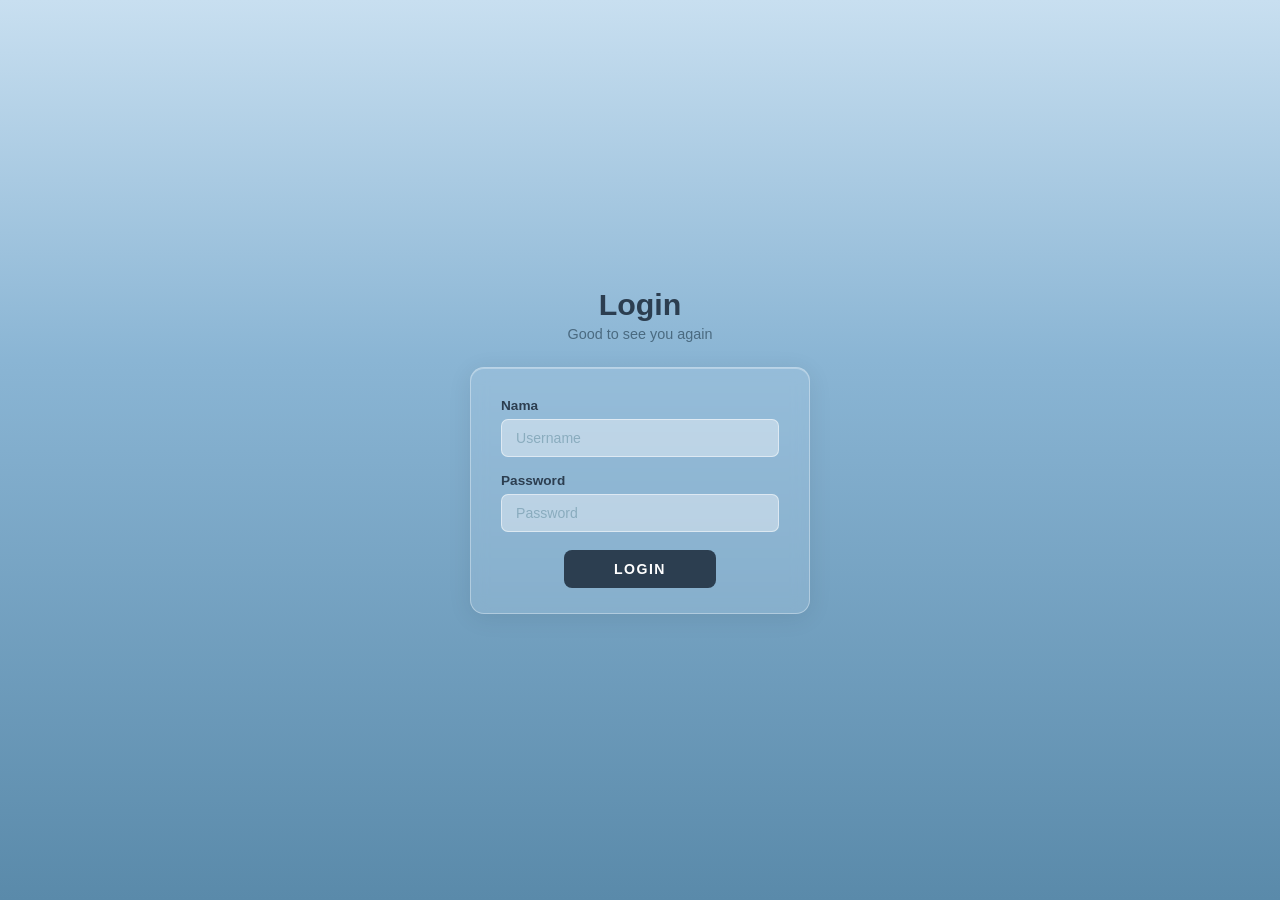
==== dashboard/index.html @ 9189e5b7 "finalboz" ====
<!DOCTYPE html>
<html lang="id">
<head>
    <meta charset="UTF-8">
    <meta name="viewport" content="width=device-width, initial-scale=1.0">
    <title>Dashboard - Ruang Aspirasi Esemkasa</title>
    <link rel="stylesheet" href="style.css">
    <link rel="stylesheet" href="https://cdnjs.cloudflare.com/ajax/libs/font-awesome/6.4.0/css/all.min.css">
</head>
<body>

    <div class="db-container">

        <!-- ============================================ -->
        <!-- SIDEBAR DASHBOARD                           -->
        <!-- ============================================ -->
        <aside class="db-sidebar">

            <div class="db-sidebar-header">
                <img src="../image/logo.png" alt="Logo" class="db-logo">
                <div>
                    <h2>Dashboard Ruang Aspirasi Esemkasa</h2>
                </div>
            </div>

            <nav class="db-nav">
                <a href="#" class="db-nav-link active" data-target="db-Beranda">
                    <i class="fas fa-home"></i> Beranda
                </a>
                <a href="#" class="db-nav-link" data-target="db-Pengumuman">
                    <i class="fas fa-bullhorn"></i> Pengumuman
                </a>
                <a href="#" class="db-nav-link" data-target="db-KritikSaran">
                    <i class="fas fa-comment-dots"></i> Kritik dan Saran
                </a>
                <a href="#" class="db-nav-link" data-target="db-LaporPrasarana">
                    <i class="fas fa-tools"></i> Laporan Prasarana
                </a>
            </nav>

            <button class="btn-logout" id="btnLogout">
                <i class="fas fa-sign-out-alt"></i> LogOut
            </button>

        </aside>
        <!-- Akhir Sidebar -->


        <!-- ============================================ -->
        <!-- KONTEN UTAMA                                -->
        <!-- ============================================ -->
        <main class="db-main">


            <!-- ======================================== -->
            <!-- HALAMAN 1: BERANDA DASHBOARD            -->
            <!-- ======================================== -->
            <div class="db-page" id="db-Beranda">

                <!-- Stat Cards Atas -->
                <div class="db-stat-grid">

                    <div class="db-stat-card">
                        <div class="db-stat-icon bg-blue">
                            <i class="fas fa-bullhorn"></i>
                        </div>
                        <div class="db-stat-info">
                            <p class="db-stat-label">PENGUMUMAN</p>
                            <h2 class="db-stat-number">0</h2>
                            <p class="db-stat-sub">Total Pengumuman</p>
                        </div>
                        <a href="#" class="db-stat-link" data-target="db-Pengumuman">
                            Lihat Semua <i class="fas fa-arrow-right"></i>
                        </a>
                    </div>

                    <div class="db-stat-card">
                        <div class="db-stat-icon bg-blue">
                            <i class="fas fa-comment-dots"></i>
                        </div>
                        <div class="db-stat-info">
                            <p class="db-stat-label">KRITIK SARAN</p>
                            <h2 class="db-stat-number">0</h2>
                            <p class="db-stat-sub">Total Laporan</p>
                        </div>
                        <a href="#" class="db-stat-link" data-target="db-KritikSaran">
                            Lihat Semua <i class="fas fa-arrow-right"></i>
                        </a>
                    </div>

                    <div class="db-stat-card">
                        <div class="db-stat-icon bg-blue">
                            <i class="fas fa-tools"></i>
                        </div>
                        <div class="db-stat-info">
                            <p class="db-stat-label">LAPOR PRASARANA</p>
                            <h2 class="db-stat-number">0</h2>
                            <p class="db-stat-sub">Total Laporan</p>
                        </div>
                        <a href="#" class="db-stat-link" data-target="db-LaporPrasarana">
                            Lihat Semua <i class="fas fa-arrow-right"></i>
                        </a>
                    </div>

                </div>
                <!-- Akhir Stat Cards -->

                <!-- Preview Cards Bawah -->
                <div class="db-preview-grid">

                    <!-- Pengumuman Terbaru -->
                    <div class="db-card">
                        <div class="db-card-header">
                            <span><i class="fas fa-bullhorn"></i> Pengumuman Terbaru</span>
                            <a href="#" class="db-lihat-semua" data-target="db-Pengumuman">Lihat Semua</a>
                        </div>
                        <!-- Wrapper scroll preview -->
                        <div class="db-preview-scroll">
                            <div class="db-news-item">
                                <div class="db-date-badge">21</div>
                                <div class="db-news-content">
                                    <h4>Upacara Hari Kartini</h4>
                                    <p>Upacara akan dilaksanakan pada hari selasa 21 april 2026 pukul 07.00 di lapangan belakang sekolah</p>
                                </div>
                            </div>
                            <div class="db-news-item">
                                <div class="db-date-badge">21</div>
                                <div class="db-news-content">
                                    <h4>Upacara Hari Kartini</h4>
                                    <p>Upacara akan dilaksanakan pada hari selasa 21 april 2026 pukul 07.00 di lapangan belakang sekolah</p>
                                </div>
                            </div>
                            <div class="db-news-item">
                                <div class="db-date-badge">21</div>
                                <div class="db-news-content">
                                    <h4>Upacara Hari Kartini</h4>
                                    <p>Upacara akan dilaksanakan pada hari selasa 21 april 2026 pukul 07.00 di lapangan belakang sekolah</p>
                                </div>
                            </div>
                        </div>
                    </div>

                    <!-- Kritik Dan Saran Terbaru -->
                    <div class="db-card">
                        <div class="db-card-header">
                            <span><i class="fas fa-comment-dots"></i> Kritik Dan Saran</span>
                            <a href="#" class="db-lihat-semua" data-target="db-KritikSaran">Lihat Semua</a>
                        </div>
                        <div class="db-preview-scroll">
                            <div class="db-laporan-item">
                                <p class="db-laporan-teks">Saya sangat menyayangkan hal itu, saran saya berikan tanaman yang dampak di belakang sekolah</p>
                                <div class="db-foto-list">
                                    <div class="db-foto-placeholder">PHOTO HERE</div>
                                    <div class="db-foto-placeholder">PHOTO HERE</div>
                                    <div class="db-foto-placeholder">PHOTO HERE</div>
                                    <div class="db-foto-placeholder">PHOTO HERE</div>
                                    <div class="db-foto-placeholder">PHOTO HERE</div>
                                </div>
                                <p class="db-tanggal">13/05/2026 13.45</p>
                            </div>
                            <div class="db-laporan-item" style="margin-top:12px; padding-top:12px; border-top:1px solid #eee;">
                                <p class="db-laporan-teks">Saya sangat menyayangkan hal itu, saran saya berikan tanaman yang dampak di belakang sekolah</p>
                                <div class="db-foto-list">
                                    <div class="db-foto-placeholder">PHOTO HERE</div>
                                    <div class="db-foto-placeholder">PHOTO HERE</div>
                                    <div class="db-foto-placeholder">PHOTO HERE</div>
                                    <div class="db-foto-placeholder">PHOTO HERE</div>
                                    <div class="db-foto-placeholder">PHOTO HERE</div>
                                </div>
                                <p class="db-tanggal">13/05/2026 13.45</p>
                            </div>
                        </div>
                    </div>

                    <!-- Lapor Prasarana Terbaru -->
                    <div class="db-card">
                        <div class="db-card-header">
                            <span><i class="fas fa-tools"></i> Lapor Prasarana</span>
                            <a href="#" class="db-lihat-semua" data-target="db-LaporPrasarana">Lihat Semua</a>
                        </div>
                        <div class="db-preview-scroll">
                            <div class="db-laporan-item">
                                <p class="db-laporan-teks">Kursi kelas saya rusak, mohon di benarkan</p>
                                <div class="db-foto-list">
                                    <div class="db-foto-placeholder">PHOTO HERE</div>
                                    <div class="db-foto-placeholder">PHOTO HERE</div>
                                    <div class="db-foto-placeholder">PHOTO HERE</div>
                                    <div class="db-foto-placeholder">PHOTO HERE</div>
                                    <div class="db-foto-placeholder">PHOTO HERE</div>
                                </div>
                                <p class="db-tanggal">13/05/2026 13.45</p>
                            </div>
                            <div class="db-laporan-item" style="margin-top:12px; padding-top:12px; border-top:1px solid #eee;">
                                <p class="db-laporan-teks">Kursi kelas saya rusak, mohon di benarkan</p>
                                <div class="db-foto-list">
                                    <div class="db-foto-placeholder">PHOTO HERE</div>
                                    <div class="db-foto-placeholder">PHOTO HERE</div>
                                    <div class="db-foto-placeholder">PHOTO HERE</div>
                                    <div class="db-foto-placeholder">PHOTO HERE</div>
                                    <div class="db-foto-placeholder">PHOTO HERE</div>
                                </div>
                                <p class="db-tanggal">13/05/2026 13.45</p>
                            </div>
                        </div>
                    </div>
                </div>
                <!-- Akhir Preview Cards -->

            </div>
            <!-- Akhir Halaman Beranda -->


            <!-- ======================================== -->
            <!-- HALAMAN 2: PENGUMUMAN DASHBOARD         -->
            <!-- ======================================== -->
            <div class="db-page" id="db-Pengumuman" style="display:none;">

                <!-- History Pengumuman -->
                <h2 class="db-page-title"><i class="fas fa-bullhorn"></i> Pengumuman</h2>

                <div class="db-history-list" id="historyPengumuman">

                    <div class="db-history-item">
                        <div class="db-date-badge">21</div>
                        <div class="db-news-content">
                            <h4>Upacara Hari Kartini</h4>
                            <p>Upacara akan dilaksanakan pada hari selasa 21 april 2026 pukul 07.00 di lapangan belakang sekolah</p>
                            <span class="db-tanggal">21 April 2026</span>
                        </div>
                        <button class="db-btn-hapus" title="Hapus"><i class="fas fa-trash"></i></button>
                    </div>

                    <div class="db-history-item">
                        <div class="db-date-badge">21</div>
                        <div class="db-news-content">
                            <h4>Upacara Hari Kartini</h4>
                            <p>Upacara akan dilaksanakan pada hari selasa 21 april 2026 pukul 07.00 di lapangan belakang sekolah</p>
                            <span class="db-tanggal">21 April 2026</span>
                        </div>
                        <button class="db-btn-hapus" title="Hapus"><i class="fas fa-trash"></i></button>
                    </div>

                </div>

                <!-- Garis Pemisah -->
                <hr class="db-divider">

                <!-- Form Tambah Pengumuman -->
                <div class="db-form-card">
                    <h3 class="db-form-title"><i class="fas fa-plus-circle"></i> Tambah Pengumuman Baru</h3>

                    <div class="db-form-group">
                        <label class="db-form-label">Tanggal Pengumuman</label>
                        <input type="date" class="db-form-input" id="inputTanggal">
                    </div>

                    <div class="db-form-group">
                        <label class="db-form-label">Judul Pengumuman</label>
                        <input type="text" class="db-form-input" id="inputJudul" placeholder="Masukkan judul pengumuman...">
                    </div>

                    <div class="db-form-group">
                        <label class="db-form-label">Deskripsi Pengumuman</label>
                        <textarea class="db-form-input db-form-textarea" id="inputDeskripsi" placeholder="Masukkan deskripsi pengumuman..."></textarea>
                    </div>

                    <div class="db-form-footer">
                        <button class="db-btn-submit" id="btnUmumkan">
                            <i class="fas fa-paper-plane"></i> Umumkan
                        </button>
                    </div>
                </div>

            </div>
            <!-- Akhir Halaman Pengumuman -->


            <!-- ======================================== -->
            <!-- HALAMAN 3: KRITIK DAN SARAN DASHBOARD   -->
            <!-- ======================================== -->
            <div class="db-page" id="db-KritikSaran" style="display:none;">

                <h2 class="db-page-title"><i class="fas fa-comment-dots"></i> Kritik dan Saran</h2>

                <div class="db-history-list">

                    <!-- Item 1 -->
                    <div class="db-history-item db-laporan-card">
                        <div class="db-laporan-body">
                            <p class="db-laporan-teks">Saya sangat menyayangkan hal itu, saran saya berikan tanaman yang dampak di belakang sekolah</p>
                            <div class="db-foto-list">
                                <div class="db-foto-placeholder">PHOTO HERE</div>
                                <div class="db-foto-placeholder">PHOTO HERE</div>
                                <div class="db-foto-placeholder">PHOTO HERE</div>
                                <div class="db-foto-placeholder">PHOTO HERE</div>
                                <div class="db-foto-placeholder">PHOTO HERE</div>
                            </div>
                            <span class="db-tanggal">13/05/2026 13.45</span>
                        </div>
                        <div class="db-laporan-actions">
                            <span class="db-badge db-badge-pending">Pending</span>
                            <button class="db-btn-selesai"><i class="fas fa-check"></i> Tandai Selesai</button>
                            <button class="db-btn-hapus"><i class="fas fa-trash"></i></button>
                        </div>
                    </div>

                    <!-- Item 2 -->
                    <div class="db-history-item db-laporan-card">
                        <div class="db-laporan-body">
                            <p class="db-laporan-teks">Toilet sekolah perlu diperbaiki, sudah banyak yang rusak</p>
                            <div class="db-foto-list">
                                <div class="db-foto-placeholder">PHOTO HERE</div>
                                <div class="db-foto-placeholder">PHOTO HERE</div>
                            </div>
                            <span class="db-tanggal">12/05/2026 10.00</span>
                        </div>
                        <div class="db-laporan-actions">
                            <span class="db-badge db-badge-selesai">Selesai</span>
                            <button class="db-btn-selesai" disabled><i class="fas fa-check"></i> Selesai</button>
                            <button class="db-btn-hapus"><i class="fas fa-trash"></i></button>
                        </div>
                    </div>

                    <!-- Item 3 -->
                    <div class="db-history-item db-laporan-card">
                        <div class="db-laporan-body">
                            <p class="db-laporan-teks">Kantin sekolah perlu ditambah variasi makanannya</p>
                            <div class="db-foto-list">
                                <div class="db-foto-placeholder">PHOTO HERE</div>
                                <div class="db-foto-placeholder">PHOTO HERE</div>
                                <div class="db-foto-placeholder">PHOTO HERE</div>
                            </div>
                            <span class="db-tanggal">10/05/2026 08.30</span>
                        </div>
                        <div class="db-laporan-actions">
                            <span class="db-badge db-badge-pending">Pending</span>
                            <button class="db-btn-selesai"><i class="fas fa-check"></i> Tandai Selesai</button>
                            <button class="db-btn-hapus"><i class="fas fa-trash"></i></button>
                        </div>
                    </div>

                </div>
            </div>
            <!-- Akhir Halaman Kritik dan Saran -->


            <!-- ======================================== -->
            <!-- HALAMAN 4: LAPORAN PRASARANA DASHBOARD  -->
            <!-- ======================================== -->
            <div class="db-page" id="db-LaporPrasarana" style="display:none;">

                <h2 class="db-page-title"><i class="fas fa-tools"></i> Laporan Prasarana</h2>

                <div class="db-history-list">

                    <!-- Item 1 -->
                    <div class="db-history-item db-laporan-card">
                        <div class="db-laporan-body">
                            <p class="db-laporan-teks">Kursi kelas saya rusak, mohon di benarkan</p>
                            <div class="db-foto-list">
                                <div class="db-foto-placeholder">PHOTO HERE</div>
                                <div class="db-foto-placeholder">PHOTO HERE</div>
                                <div class="db-foto-placeholder">PHOTO HERE</div>
                                <div class="db-foto-placeholder">PHOTO HERE</div>
                                <div class="db-foto-placeholder">PHOTO HERE</div>
                            </div>
                            <span class="db-tanggal">13/05/2026 13.45</span>
                        </div>
                        <div class="db-laporan-actions">
                            <span class="db-badge db-badge-pending">Pending</span>
                            <button class="db-btn-selesai"><i class="fas fa-check"></i> Tandai Selesai</button>
                            <button class="db-btn-hapus"><i class="fas fa-trash"></i></button>
                        </div>
                    </div>

                    <!-- Item 2 -->
                    <div class="db-history-item db-laporan-card">
                        <div class="db-laporan-body">
                            <p class="db-laporan-teks">Proyektor di ruang kelas 11 IPA 2 tidak berfungsi</p>
                            <div class="db-foto-list">
                                <div class="db-foto-placeholder">PHOTO HERE</div>
                                <div class="db-foto-placeholder">PHOTO HERE</div>
                            </div>
                            <span class="db-tanggal">11/05/2026 09.15</span>
                        </div>
                        <div class="db-laporan-actions">
                            <span class="db-badge db-badge-selesai">Selesai</span>
                            <button class="db-btn-selesai" disabled><i class="fas fa-check"></i> Selesai</button>
                            <button class="db-btn-hapus"><i class="fas fa-trash"></i></button>
                        </div>
                    </div>

                    <!-- Item 3 -->
                    <div class="db-history-item db-laporan-card">
                        <div class="db-laporan-body">
                            <p class="db-laporan-teks">Lampu di koridor lantai 2 mati semua, berbahaya saat malam</p>
                            <div class="db-foto-list">
                                <div class="db-foto-placeholder">PHOTO HERE</div>
                                <div class="db-foto-placeholder">PHOTO HERE</div>
                                <div class="db-foto-placeholder">PHOTO HERE</div>
                            </div>
                            <span class="db-tanggal">09/05/2026 14.00</span>
                        </div>
                        <div class="db-laporan-actions">
                            <span class="db-badge db-badge-pending">Pending</span>
                            <button class="db-btn-selesai"><i class="fas fa-check"></i> Tandai Selesai</button>
                            <button class="db-btn-hapus"><i class="fas fa-trash"></i></button>
                        </div>
                    </div>

                </div>
            </div>
            <!-- Akhir Halaman Laporan Prasarana -->


        </main>
        <!-- Akhir Konten Utama -->

    </div>

    <script src="script.js"></script>
</body>
</html>
---- dashboard/style.css ----
* {
    margin: 0;
    padding: 0;
    box-sizing: border-box;
    font-family: 'Segoe UI', Tahoma, sans-serif;
}

/* ================================================ */
/* HALAMAN LOGIN                                    */
/* ================================================ */

.login-body {
    min-height: 100vh;
    display: flex;
    flex-direction: column;
    align-items: center;
    justify-content: center;

    /* Gradient biru seperti di gambar */
    background: linear-gradient(
        to bottom,
        #c8dff0 0%,
        #8ab5d4 40%,
        #5a8aaa 100%
    );
}

.login-wrapper {
    display: flex;
    flex-direction: column;
    align-items: center;
}

.login-title {
    font-size: 1.9rem;
    font-weight: 700;
    color: #2c3e50;
    margin-bottom: 4px;
    text-align: center;
}

.login-subtitle {
    font-size: 0.9rem;
    color: #4a6a80;
    margin-bottom: 25px;
    text-align: center;
}

/* Card dengan efek kaca (glassmorphism tipis) */
.login-card {
    width: 340px;
    background: rgba(180, 210, 230, 0.3);
    border: 1px solid rgba(255, 255, 255, 0.35);
    backdrop-filter: blur(8px);
    -webkit-backdrop-filter: blur(8px);
    border-radius: 14px;
    padding: 30px 30px 25px 30px;
    box-shadow: 
        0 4px 24px rgba(0, 0, 0, 0.08),
        inset 0 1px 0 rgba(255,255,255,0.3);
}

/* Field label + input */
.login-field {
    margin-bottom: 16px;
}

.login-field label {
    display: block;
    font-size: 0.85rem;
    font-weight: 600;
    color: #2c3e50;
    margin-bottom: 6px;
}

.login-field input {
    width: 100%;
    padding: 10px 14px;
    border: 1px solid rgba(255, 255, 255, 0.5);
    border-radius: 7px;
    background: rgba(255, 255, 255, 0.4);
    font-size: 0.88rem;
    color: #2c3e50;
    outline: none;
    transition: 0.3s;
    box-sizing: border-box;
}

.login-field input::placeholder {
    color: #8aacbe;
}

.login-field input:focus {
    border-color: rgba(255, 255, 255, 0.85);
    background: rgba(255, 255, 255, 0.55);
}

/* Pesan error */
.error-msg {
    background: rgba(231, 76, 60, 0.18);
    border: 1px solid rgba(231, 76, 60, 0.35);
    color: #922b21;
    border-radius: 7px;
    padding: 9px 12px;
    font-size: 0.82rem;
    margin-bottom: 14px;
    display: none;
    text-align: center;
}

/* Tombol LOGIN */
.btn-login {
    width: 55%;
    display: block;
    margin: 18px auto 0 auto;
    padding: 11px;
    background: #2c3e50;
    color: white;
    border: none;
    border-radius: 8px;
    font-size: 0.88rem;
    font-weight: 700;
    letter-spacing: 1.5px;
    cursor: pointer;
    transition: 0.3s;
}

.btn-login:hover {
    background: #1a252f;
    transform: translateY(-2px);
}

/* ================================================ */
/* HALAMAN INDEX DASHBOARD                         */
/* ================================================ */

.dashboard-wrapper {
    min-height: 100vh;
    display: flex;
    align-items: center;
    justify-content: center;
    flex-direction: column;
    gap: 15px;
}

.btn-logout {
    background: #e74c3c;
    color: white;
    border: none;
    padding: 12px 30px;
    border-radius: 8px;
    font-size: 1rem;
    cursor: pointer;
    transition: 0.3s;
}

.btn-logout:hover {
    background: #c0392b;
    transform: translateY(-2px);
}

/* ================================================ */
/* LAYOUT DASHBOARD                                 */
/* ================================================ */

.db-container {
    display: flex;
    min-height: 100vh;
    background: #f0f4f8;
}

/* ── Sidebar ── */
.db-sidebar {
    width: 220px;
    background: #ffffff;
    border-right: 1px solid #e1e8ed;
    display: flex;
    flex-direction: column;
    padding: 20px 15px;
    position: sticky;
    top: 0;
    height: 100vh;
}

.db-sidebar-header {
    display: flex;
    align-items: center;
    gap: 10px;
    margin-bottom: 30px;
    padding-bottom: 15px;
    border-bottom: 1px solid #eee;
}

.db-logo {
    width: 38px;
    flex-shrink: 0;
}

.db-sidebar-header h2 {
    font-size: 0.8rem;
    color: #2c3e50;
    line-height: 1.4;
}

/* ── Nav Links ── */
.db-nav {
    flex-grow: 1;
    display: flex;
    flex-direction: column;
    gap: 6px;
}

.db-nav-link {
    display: flex;
    align-items: center;
    gap: 10px;
    padding: 12px 15px;
    color: #7f8c8d;
    text-decoration: none;
    border-radius: 10px;
    font-size: 0.9rem;
    transition: 0.3s;
    border: 1px solid transparent;
}

.db-nav-link:hover {
    background: #f0f4f8;
}

.db-nav-link.active {
    background: #2c3e50;
    color: white;
}

/* ── Logout ── */
.btn-logout {
    background: #e74c3c;
    color: white;
    border: none;
    padding: 12px;
    border-radius: 10px;
    font-size: 0.9rem;
    cursor: pointer;
    transition: 0.3s;
    margin-top: 10px;
    display: flex;
    align-items: center;
    justify-content: center;
    gap: 8px;
}

.btn-logout:hover {
    background: #c0392b;
}

/* ── Main Content ── */
.db-main {
    flex: 1;
    padding: 25px;
    overflow-y: auto;
}

/* ================================================ */
/* STAT CARDS ATAS                                  */
/* ================================================ */

.db-stat-grid {
    display: grid;
    grid-template-columns: repeat(3, 1fr);
    gap: 20px;
    margin-bottom: 25px;
}

.db-stat-card {
    background: #d6e4f0;
    border-radius: 14px;
    padding: 18px;
    display: flex;
    flex-direction: column;
    gap: 6px;
    position: relative;
}

.db-stat-icon {
    width: 40px;
    height: 40px;
    border-radius: 8px;
    display: flex;
    align-items: center;
    justify-content: center;
    font-size: 1.1rem;
    color: #2c3e50;
    background: rgba(255,255,255,0.4);
    margin-bottom: 5px;
}

.db-stat-label {
    font-size: 0.72rem;
    font-weight: 700;
    color: #2c3e50;
    letter-spacing: 0.5px;
}

.db-stat-number {
    font-size: 2rem;
    font-weight: 800;
    color: #2c3e50;
    line-height: 1;
}

.db-stat-sub {
    font-size: 0.75rem;
    color: #5a7a9a;
}

.db-stat-link {
    font-size: 0.78rem;
    color: #2c3e50;
    text-decoration: none;
    margin-top: 8px;
    display: inline-flex;
    align-items: center;
    gap: 5px;
    font-weight: 600;
}

.db-stat-link:hover {
    text-decoration: underline;
}

/* ================================================ */
/* PREVIEW CARDS BAWAH                              */
/* ================================================ */

.db-preview-grid {
    display: grid;
    grid-template-columns: repeat(3, 1fr);
    gap: 20px;
}

.db-card {
    background: #ffffff;
    border-radius: 14px;
    padding: 18px;
    border: 1px solid #e8edf2;
}

.db-card-header {
    display: flex;
    justify-content: space-between;
    align-items: center;
    margin-bottom: 15px;
    font-size: 0.88rem;
    font-weight: 700;
    color: #2c3e50;
}

.db-lihat-semua {
    font-size: 0.78rem;
    color: #4a90e2;
    text-decoration: none;
    font-weight: normal;
}

.db-lihat-semua:hover {
    text-decoration: underline;
}

/* ── News Item (Pengumuman) ── */
.db-news-item {
    display: flex;
    gap: 12px;
    align-items: flex-start;
}

.db-date-badge {
    background: #aac9e8;
    color: #2c3e50;
    width: 40px;
    height: 40px;
    border-radius: 8px;
    display: flex;
    align-items: center;
    justify-content: center;
    font-weight: bold;
    font-size: 1rem;
    flex-shrink: 0;
}

.db-news-content h4 {
    font-size: 0.88rem;
    color: #2c3e50;
    margin-bottom: 4px;
}

.db-news-content p {
    font-size: 0.78rem;
    color: #7f8c8d;
    line-height: 1.4;
}

/* ── Laporan Item ── */
.db-laporan-item {
    display: flex;
    flex-direction: column;
    gap: 10px;
}

.db-laporan-teks {
    font-size: 0.82rem;
    color: #444;
    line-height: 1.5;
}

.db-foto-list {
    display: flex;
    gap: 6px;
    flex-wrap: wrap;
}

.db-foto-placeholder {
    background: #d6e4f0;
    border-radius: 6px;
    padding: 6px 8px;
    font-size: 0.65rem;
    color: #2c3e50;
    font-weight: 700;
    text-transform: uppercase;
}

.db-tanggal {
    font-size: 0.75rem;
    color: #aaa;
}

/* ================================================ */
/* HALAMAN DALAM PENGEMBANGAN                       */
/* ================================================ */

.db-coming {
    margin-top: 15px;
    color: #7f8c8d;
    font-size: 0.95rem;
}

/* ================================================ */
/* FIX: FULLSCREEN UNTUK SEMUA HALAMAN             */
/* ================================================ */

body {
    margin: 0;
    padding: 0;
    min-height: 100vh;
    background: #f0f4f8;
}

.db-container {
    display: flex;
    min-height: 100vh;
    width: 100%;
}

.db-sidebar {
    width: 220px;
    min-height: 100vh;
    background: #ffffff;
    border-right: 1px solid #e1e8ed;
    display: flex;
    flex-direction: column;
    padding: 20px 15px;
    position: sticky;
    top: 0;
    height: 100vh;
    flex-shrink: 0;
}

.db-main {
    flex: 1;
    padding: 25px;
    min-height: 100vh;
    background: #f0f4f8;
    overflow-y: auto;
    width: 0; /* trick agar flex-item tidak overflow */
}

.db-page {
    min-height: calc(100vh - 50px);
}

/* ================================================ */
/* PREVIEW SCROLL (batas tinggi + scroll)          */
/* ================================================ */

.db-preview-scroll {
    max-height: 280px;
    overflow-y: auto;
    padding-right: 4px;
}

/* Scrollbar tipis agar tidak mengganggu tampilan */
.db-preview-scroll::-webkit-scrollbar {
    width: 4px;
}

.db-preview-scroll::-webkit-scrollbar-track {
    background: #f0f4f8;
    border-radius: 10px;
}

.db-preview-scroll::-webkit-scrollbar-thumb {
    background: #b0c4d8;
    border-radius: 10px;
}

.db-news-item {
    display: flex;
    gap: 12px;
    align-items: flex-start;
    padding: 10px 0;
    border-bottom: 1px solid #f0f4f8;
}

.db-news-item:last-child {
    border-bottom: none;
}

/* ================================================ */
/* HISTORY LIST                                     */
/* ================================================ */

.db-page-title {
    font-size: 1.4rem;
    color: #2c3e50;
    margin-bottom: 20px;
}

.db-history-list {
    display: flex;
    flex-direction: column;
    gap: 12px;
    margin-bottom: 25px;
}

/* Item history umum */
.db-history-item {
    background: #ffffff;
    border: 1px solid #e8edf2;
    border-radius: 12px;
    padding: 16px 20px;
    display: flex;
    align-items: flex-start;
    gap: 14px;
    transition: 0.3s;
}

.db-history-item:hover {
    border-color: #4a90e2;
    box-shadow: 0 4px 12px rgba(0,0,0,0.06);
}

/* Tombol hapus di pengumuman */
.db-btn-hapus {
    margin-left: auto;
    background: none;
    border: none;
    color: #e74c3c;
    cursor: pointer;
    font-size: 1rem;
    padding: 5px 8px;
    border-radius: 6px;
    transition: 0.2s;
    flex-shrink: 0;
}

.db-btn-hapus:hover {
    background: #fdecea;
}

/* ================================================ */
/* LAPORAN CARD (Kritik & Lapor Prasarana)         */
/* ================================================ */

.db-laporan-card {
    flex-direction: column;
    gap: 12px;
}

.db-laporan-body {
    display: flex;
    flex-direction: column;
    gap: 8px;
    width: 100%;
}

.db-laporan-actions {
    display: flex;
    align-items: center;
    gap: 10px;
    flex-wrap: wrap;
}

/* Badge status */
.db-badge {
    padding: 4px 12px;
    border-radius: 20px;
    font-size: 0.75rem;
    font-weight: 700;
}

.db-badge-pending {
    background: #fef5d1;
    color: #d4a017;
}

.db-badge-selesai {
    background: #d5f5e3;
    color: #1e8449;
}

/* Tombol tandai selesai */
.db-btn-selesai {
    background: #2ecc71;
    color: white;
    border: none;
    padding: 7px 14px;
    border-radius: 8px;
    font-size: 0.82rem;
    cursor: pointer;
    transition: 0.2s;
    display: flex;
    align-items: center;
    gap: 5px;
}

.db-btn-selesai:hover:not([disabled]) {
    background: #27ae60;
}

.db-btn-selesai[disabled] {
    background: #a9dfbf;
    cursor: not-allowed;
}

/* ================================================ */
/* DIVIDER & FORM TAMBAH PENGUMUMAN                */
/* ================================================ */

.db-divider {
    border: none;
    border-top: 2px solid #e1e8ed;
    margin: 10px 0 25px 0;
}

.db-form-card {
    background: #ffffff;
    border: 1px solid #e8edf2;
    border-radius: 14px;
    padding: 25px;
}

.db-form-title {
    font-size: 1rem;
    color: #2c3e50;
    margin-bottom: 20px;
    display: flex;
    align-items: center;
    gap: 8px;
}

.db-form-group {
    margin-bottom: 18px;
}

.db-form-label {
    display: block;
    font-size: 0.88rem;
    font-weight: 600;
    color: #2c3e50;
    margin-bottom: 7px;
}

.db-form-input {
    width: 100%;
    padding: 11px 14px;
    border: 1px solid #dde3ea;
    border-radius: 8px;
    font-size: 0.9rem;
    color: #333;
    outline: none;
    transition: border 0.3s;
    box-sizing: border-box;
    font-family: 'Segoe UI', Tahoma, sans-serif;
}

.db-form-input:focus {
    border-color: #4a90e2;
}

.db-form-textarea {
    height: 110px;
    resize: vertical;
}

.db-form-footer {
    display: flex;
    justify-content: flex-end;
}

.db-btn-submit {
    background: #2c3e50;
    color: white;
    border: none;
    padding: 11px 28px;
    border-radius: 8px;
    font-size: 0.95rem;
    cursor: pointer;
    transition: 0.3s;
    display: flex;
    align-items: center;
    gap: 8px;
}

.db-btn-submit:hover {
    background: #1a252f;
    transform: translateY(-2px);
}
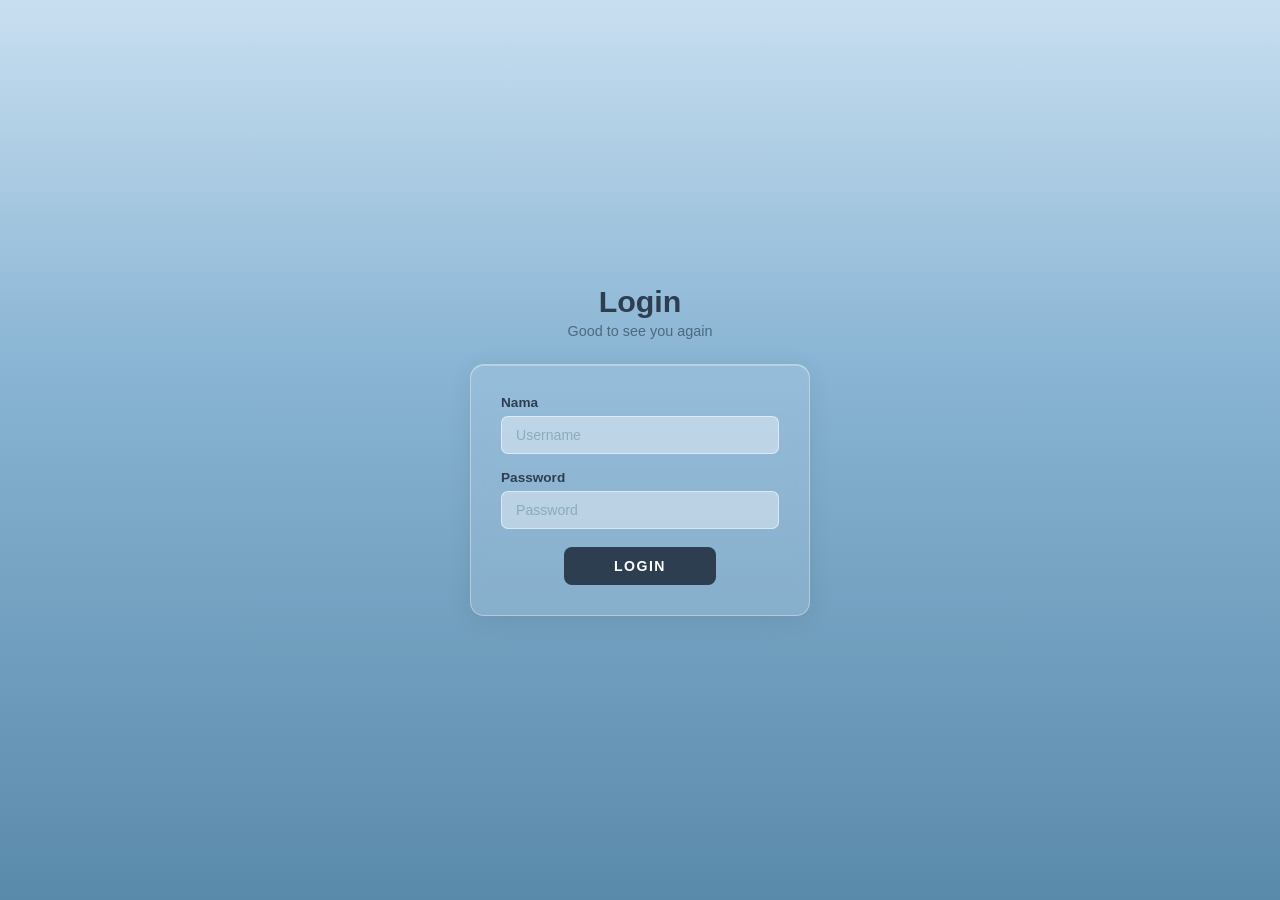
==== commit 18069789: "tambahjis" ====
--- a/dashboard/index.html
+++ b/dashboard/index.html
@@ -4,18 +4,28 @@
     <meta charset="UTF-8">
     <meta name="viewport" content="width=device-width, initial-scale=1.0">
     <title>Dashboard - Ruang Aspirasi Esemkasa</title>
-    <link rel="stylesheet" href="style.css">
+    <link rel="stylesheet" href="styledash.css">
     <link rel="stylesheet" href="https://cdnjs.cloudflare.com/ajax/libs/font-awesome/6.4.0/css/all.min.css">
 </head>
 <body>
 
+    <!-- Hamburger Mobile -->
+    <button class="db-hamburger" id="dbHamburger">
+        <i class="fas fa-bars"></i>
+    </button>
+
+    <!-- Overlay mobile -->
+    <div class="db-sidebar-overlay" id="dbSidebarOverlay"></div>
+
+    <!-- Tombol Scroll ke Atas -->
+    <button class="db-scroll-top" id="btnScrollTop" title="Kembali ke atas">
+        <i class="fas fa-arrow-up"></i>
+    </button>
+
     <div class="db-container">
 
-        <!-- ============================================ -->
-        <!-- SIDEBAR DASHBOARD                           -->
-        <!-- ============================================ -->
-        <aside class="db-sidebar">
-
+        <!-- SIDEBAR -->
+        <aside class="db-sidebar" id="dbSidebar">
             <div class="db-sidebar-header">
                 <img src="../image/logo.png" alt="Logo" class="db-logo">
                 <div>
@@ -36,388 +46,343 @@
                 <a href="#" class="db-nav-link" data-target="db-LaporPrasarana">
                     <i class="fas fa-tools"></i> Laporan Prasarana
                 </a>
+                <a href="#" class="db-nav-link" data-target="db-pengaturan">
+                    <i class="fas fa-gear"></i> Pengaturan
+                </a>
             </nav>
 
             <button class="btn-logout" id="btnLogout">
                 <i class="fas fa-sign-out-alt"></i> LogOut
             </button>
-
         </aside>
-        <!-- Akhir Sidebar -->
-
-
-        <!-- ============================================ -->
-        <!-- KONTEN UTAMA                                -->
-        <!-- ============================================ -->
+
+        <!-- MAIN CONTENT -->
         <main class="db-main">
 
-
-            <!-- ======================================== -->
-            <!-- HALAMAN 1: BERANDA DASHBOARD            -->
-            <!-- ======================================== -->
+            <!-- HALAMAN 1: BERANDA -->
             <div class="db-page" id="db-Beranda">
-
-                <!-- Stat Cards Atas -->
                 <div class="db-stat-grid">
-
                     <div class="db-stat-card">
-                        <div class="db-stat-icon bg-blue">
-                            <i class="fas fa-bullhorn"></i>
-                        </div>
+                        <div class="db-stat-icon"><i class="fas fa-bullhorn"></i></div>
                         <div class="db-stat-info">
                             <p class="db-stat-label">PENGUMUMAN</p>
-                            <h2 class="db-stat-number">0</h2>
+                            <h2 class="db-stat-number" id="statPengumuman">0</h2>
                             <p class="db-stat-sub">Total Pengumuman</p>
                         </div>
-                        <a href="#" class="db-stat-link" data-target="db-Pengumuman">
-                            Lihat Semua <i class="fas fa-arrow-right"></i>
-                        </a>
-                    </div>
-
+                        <a href="#" class="db-stat-link" data-target="db-Pengumuman">Lihat Semua <i class="fas fa-arrow-right"></i></a>
+                    </div>
                     <div class="db-stat-card">
-                        <div class="db-stat-icon bg-blue">
-                            <i class="fas fa-comment-dots"></i>
-                        </div>
+                        <div class="db-stat-icon"><i class="fas fa-comment-dots"></i></div>
                         <div class="db-stat-info">
                             <p class="db-stat-label">KRITIK SARAN</p>
-                            <h2 class="db-stat-number">0</h2>
+                            <h2 class="db-stat-number" id="statKritik">0</h2>
                             <p class="db-stat-sub">Total Laporan</p>
                         </div>
-                        <a href="#" class="db-stat-link" data-target="db-KritikSaran">
-                            Lihat Semua <i class="fas fa-arrow-right"></i>
-                        </a>
-                    </div>
-
+                        <a href="#" class="db-stat-link" data-target="db-KritikSaran">Lihat Semua <i class="fas fa-arrow-right"></i></a>
+                    </div>
                     <div class="db-stat-card">
-                        <div class="db-stat-icon bg-blue">
-                            <i class="fas fa-tools"></i>
-                        </div>
+                        <div class="db-stat-icon"><i class="fas fa-tools"></i></div>
                         <div class="db-stat-info">
                             <p class="db-stat-label">LAPOR PRASARANA</p>
-                            <h2 class="db-stat-number">0</h2>
+                            <h2 class="db-stat-number" id="statLaporan">0</h2>
                             <p class="db-stat-sub">Total Laporan</p>
                         </div>
-                        <a href="#" class="db-stat-link" data-target="db-LaporPrasarana">
-                            Lihat Semua <i class="fas fa-arrow-right"></i>
-                        </a>
-                    </div>
-
-                </div>
-                <!-- Akhir Stat Cards -->
-
-                <!-- Preview Cards Bawah -->
+                        <a href="#" class="db-stat-link" data-target="db-LaporPrasarana">Lihat Semua <i class="fas fa-arrow-right"></i></a>
+                    </div>
+                </div>
+
                 <div class="db-preview-grid">
-
-                    <!-- Pengumuman Terbaru -->
                     <div class="db-card">
                         <div class="db-card-header">
                             <span><i class="fas fa-bullhorn"></i> Pengumuman Terbaru</span>
                             <a href="#" class="db-lihat-semua" data-target="db-Pengumuman">Lihat Semua</a>
                         </div>
-                        <!-- Wrapper scroll preview -->
-                        <div class="db-preview-scroll">
-                            <div class="db-news-item">
-                                <div class="db-date-badge">21</div>
-                                <div class="db-news-content">
-                                    <h4>Upacara Hari Kartini</h4>
-                                    <p>Upacara akan dilaksanakan pada hari selasa 21 april 2026 pukul 07.00 di lapangan belakang sekolah</p>
-                                </div>
-                            </div>
-                            <div class="db-news-item">
-                                <div class="db-date-badge">21</div>
-                                <div class="db-news-content">
-                                    <h4>Upacara Hari Kartini</h4>
-                                    <p>Upacara akan dilaksanakan pada hari selasa 21 april 2026 pukul 07.00 di lapangan belakang sekolah</p>
-                                </div>
-                            </div>
-                            <div class="db-news-item">
-                                <div class="db-date-badge">21</div>
-                                <div class="db-news-content">
-                                    <h4>Upacara Hari Kartini</h4>
-                                    <p>Upacara akan dilaksanakan pada hari selasa 21 april 2026 pukul 07.00 di lapangan belakang sekolah</p>
-                                </div>
-                            </div>
-                        </div>
-                    </div>
-
-                    <!-- Kritik Dan Saran Terbaru -->
+                        <div class="db-preview-scroll" id="previewPengumuman"></div>
+                    </div>
                     <div class="db-card">
                         <div class="db-card-header">
                             <span><i class="fas fa-comment-dots"></i> Kritik Dan Saran</span>
                             <a href="#" class="db-lihat-semua" data-target="db-KritikSaran">Lihat Semua</a>
                         </div>
-                        <div class="db-preview-scroll">
-                            <div class="db-laporan-item">
-                                <p class="db-laporan-teks">Saya sangat menyayangkan hal itu, saran saya berikan tanaman yang dampak di belakang sekolah</p>
-                                <div class="db-foto-list">
-                                    <div class="db-foto-placeholder">PHOTO HERE</div>
-                                    <div class="db-foto-placeholder">PHOTO HERE</div>
-                                    <div class="db-foto-placeholder">PHOTO HERE</div>
-                                    <div class="db-foto-placeholder">PHOTO HERE</div>
-                                    <div class="db-foto-placeholder">PHOTO HERE</div>
-                                </div>
-                                <p class="db-tanggal">13/05/2026 13.45</p>
-                            </div>
-                            <div class="db-laporan-item" style="margin-top:12px; padding-top:12px; border-top:1px solid #eee;">
-                                <p class="db-laporan-teks">Saya sangat menyayangkan hal itu, saran saya berikan tanaman yang dampak di belakang sekolah</p>
-                                <div class="db-foto-list">
-                                    <div class="db-foto-placeholder">PHOTO HERE</div>
-                                    <div class="db-foto-placeholder">PHOTO HERE</div>
-                                    <div class="db-foto-placeholder">PHOTO HERE</div>
-                                    <div class="db-foto-placeholder">PHOTO HERE</div>
-                                    <div class="db-foto-placeholder">PHOTO HERE</div>
-                                </div>
-                                <p class="db-tanggal">13/05/2026 13.45</p>
-                            </div>
-                        </div>
-                    </div>
-
-                    <!-- Lapor Prasarana Terbaru -->
+                        <div class="db-preview-scroll" id="previewKritik"></div>
+                    </div>
                     <div class="db-card">
                         <div class="db-card-header">
                             <span><i class="fas fa-tools"></i> Lapor Prasarana</span>
                             <a href="#" class="db-lihat-semua" data-target="db-LaporPrasarana">Lihat Semua</a>
                         </div>
-                        <div class="db-preview-scroll">
-                            <div class="db-laporan-item">
-                                <p class="db-laporan-teks">Kursi kelas saya rusak, mohon di benarkan</p>
-                                <div class="db-foto-list">
-                                    <div class="db-foto-placeholder">PHOTO HERE</div>
-                                    <div class="db-foto-placeholder">PHOTO HERE</div>
-                                    <div class="db-foto-placeholder">PHOTO HERE</div>
-                                    <div class="db-foto-placeholder">PHOTO HERE</div>
-                                    <div class="db-foto-placeholder">PHOTO HERE</div>
-                                </div>
-                                <p class="db-tanggal">13/05/2026 13.45</p>
-                            </div>
-                            <div class="db-laporan-item" style="margin-top:12px; padding-top:12px; border-top:1px solid #eee;">
-                                <p class="db-laporan-teks">Kursi kelas saya rusak, mohon di benarkan</p>
-                                <div class="db-foto-list">
-                                    <div class="db-foto-placeholder">PHOTO HERE</div>
-                                    <div class="db-foto-placeholder">PHOTO HERE</div>
-                                    <div class="db-foto-placeholder">PHOTO HERE</div>
-                                    <div class="db-foto-placeholder">PHOTO HERE</div>
-                                    <div class="db-foto-placeholder">PHOTO HERE</div>
-                                </div>
-                                <p class="db-tanggal">13/05/2026 13.45</p>
-                            </div>
-                        </div>
-                    </div>
-                </div>
-                <!-- Akhir Preview Cards -->
-
-            </div>
-            <!-- Akhir Halaman Beranda -->
-
-
-            <!-- ======================================== -->
-            <!-- HALAMAN 2: PENGUMUMAN DASHBOARD         -->
-            <!-- ======================================== -->
+                        <div class="db-preview-scroll" id="previewLaporan"></div>
+                    </div>
+                </div>
+            </div>
+
+            <!-- HALAMAN 2: PENGUMUMAN -->
             <div class="db-page" id="db-Pengumuman" style="display:none;">
-
-                <!-- History Pengumuman -->
                 <h2 class="db-page-title"><i class="fas fa-bullhorn"></i> Pengumuman</h2>
-
-                <div class="db-history-list" id="historyPengumuman">
-
-                    <div class="db-history-item">
-                        <div class="db-date-badge">21</div>
-                        <div class="db-news-content">
-                            <h4>Upacara Hari Kartini</h4>
-                            <p>Upacara akan dilaksanakan pada hari selasa 21 april 2026 pukul 07.00 di lapangan belakang sekolah</p>
-                            <span class="db-tanggal">21 April 2026</span>
-                        </div>
-                        <button class="db-btn-hapus" title="Hapus"><i class="fas fa-trash"></i></button>
-                    </div>
-
-                    <div class="db-history-item">
-                        <div class="db-date-badge">21</div>
-                        <div class="db-news-content">
-                            <h4>Upacara Hari Kartini</h4>
-                            <p>Upacara akan dilaksanakan pada hari selasa 21 april 2026 pukul 07.00 di lapangan belakang sekolah</p>
-                            <span class="db-tanggal">21 April 2026</span>
-                        </div>
-                        <button class="db-btn-hapus" title="Hapus"><i class="fas fa-trash"></i></button>
-                    </div>
-
-                </div>
-
-                <!-- Garis Pemisah -->
-                <hr class="db-divider">
-
-                <!-- Form Tambah Pengumuman -->
-                <div class="db-form-card">
+                <div class="db-form-card" id="formTambahPengumuman">
                     <h3 class="db-form-title"><i class="fas fa-plus-circle"></i> Tambah Pengumuman Baru</h3>
-
-                    <div class="db-form-group">
-                        <label class="db-form-label">Tanggal Pengumuman</label>
-                        <input type="date" class="db-form-input" id="inputTanggal">
-                    </div>
-
                     <div class="db-form-group">
                         <label class="db-form-label">Judul Pengumuman</label>
                         <input type="text" class="db-form-input" id="inputJudul" placeholder="Masukkan judul pengumuman...">
                     </div>
-
                     <div class="db-form-group">
                         <label class="db-form-label">Deskripsi Pengumuman</label>
                         <textarea class="db-form-input db-form-textarea" id="inputDeskripsi" placeholder="Masukkan deskripsi pengumuman..."></textarea>
                     </div>
-
                     <div class="db-form-footer">
-                        <button class="db-btn-submit" id="btnUmumkan">
-                            <i class="fas fa-paper-plane"></i> Umumkan
+                        <button class="db-btn-submit" id="btnUmumkan"><i class="fas fa-paper-plane"></i> Umumkan</button>
+                    </div>
+                </div>
+                <hr class="db-divider">
+                <h3 class="db-section-title">Riwayat Pengumuman</h3>
+                <div class="db-history-scroll">
+                    <div class="db-history-list" id="historyPengumuman"></div>
+                </div>
+            </div>
+
+            <!-- HALAMAN 3: KRITIK DAN SARAN -->
+            <div class="db-page" id="db-KritikSaran" style="display:none;">
+                <h2 class="db-page-title"><i class="fas fa-comment-dots"></i> Kritik dan Saran</h2>
+                <div class="db-filter-wrapper">
+                    <div class="db-filter-bar">
+                        <button class="db-filter-btn active" data-filter="semua">Semua</button>
+                        <button class="db-filter-btn" data-filter="Kritik">Kritik</button>
+                        <button class="db-filter-btn" data-filter="Saran">Saran</button>
+                    </div>
+                    <div class="db-filter-tanggal">
+                        <label>Dari:</label>
+                        <input type="date" id="filterTanggalDariKritik" class="db-form-input db-input-kecil">
+                        <label>Sampai:</label>
+                        <input type="date" id="filterTanggalSampaiKritik" class="db-form-input db-input-kecil">
+                        <button class="db-btn-filter-tgl" id="btnFilterKritik"><i class="fas fa-filter"></i> Filter</button>
+                        <button class="db-btn-reset-tgl" id="btnResetKritik"><i class="fas fa-times"></i> Reset</button>
+                        <button class="db-btn-hapus-semua" id="btnHapusSemuaKritik"><i class="fas fa-trash-alt"></i> Hapus Semua</button>
+                        <button class="db-btn-print" id="btnPrintKritik"><i class="fas fa-print"></i> Print</button>
+                    </div>
+                </div>
+                <div class="db-history-list" id="historyKritik"></div>
+            </div>
+
+            <!-- HALAMAN 4: LAPORAN PRASARANA -->
+            <div class="db-page" id="db-LaporPrasarana" style="display:none;">
+                <h2 class="db-page-title"><i class="fas fa-tools"></i> Laporan Prasarana</h2>
+                <div class="db-filter-wrapper">
+                    <div class="db-filter-tanggal">
+                        <label>Dari:</label>
+                        <input type="date" id="filterTanggalDariLaporan" class="db-form-input db-input-kecil">
+                        <label>Sampai:</label>
+                        <input type="date" id="filterTanggalSampaiLaporan" class="db-form-input db-input-kecil">
+                        <button class="db-btn-filter-tgl" id="btnFilterLaporan"><i class="fas fa-filter"></i> Filter</button>
+                        <button class="db-btn-reset-tgl" id="btnResetLaporan"><i class="fas fa-times"></i> Reset</button>
+                        <button class="db-btn-hapus-semua" id="btnHapusSemuaLaporan"><i class="fas fa-trash-alt"></i> Hapus Semua</button>
+                        <button class="db-btn-print" id="btnPrintLaporan"><i class="fas fa-print"></i> Print</button>
+                    </div>
+                </div>
+                <div class="db-history-list" id="historyLaporan"></div>
+            </div>
+
+            <!-- HALAMAN 5: PENGATURAN -->
+            <div class="db-page" id="db-pengaturan" style="display:none;">
+                <h2 class="db-page-title"><i class="fas fa-gear"></i> Pengaturan</h2>
+
+                <div class="db-form-card" style="margin-bottom:25px;" id="sectionKelolaAkun">
+                    <h3 class="db-form-title"><i class="fas fa-users-cog"></i> Kelola Akun Lainnya</h3>
+                    <p style="font-size:0.85rem;color:#7f8c8d;margin-bottom:20px;">Buat dan kelola akun admin yang bisa mengakses dashboard.</p>
+                    <div style="margin-bottom:20px;">
+                        <button class="db-btn-submit" id="btnBuatAkun" style="padding:10px 20px;">
+                            <i class="fas fa-user-plus"></i> Buat Akun Baru
                         </button>
                     </div>
-                </div>
-
-            </div>
-            <!-- Akhir Halaman Pengumuman -->
-
-
-            <!-- ======================================== -->
-            <!-- HALAMAN 3: KRITIK DAN SARAN DASHBOARD   -->
-            <!-- ======================================== -->
-            <div class="db-page" id="db-KritikSaran" style="display:none;">
-
-                <h2 class="db-page-title"><i class="fas fa-comment-dots"></i> Kritik dan Saran</h2>
-
-                <div class="db-history-list">
-
-                    <!-- Item 1 -->
-                    <div class="db-history-item db-laporan-card">
-                        <div class="db-laporan-body">
-                            <p class="db-laporan-teks">Saya sangat menyayangkan hal itu, saran saya berikan tanaman yang dampak di belakang sekolah</p>
-                            <div class="db-foto-list">
-                                <div class="db-foto-placeholder">PHOTO HERE</div>
-                                <div class="db-foto-placeholder">PHOTO HERE</div>
-                                <div class="db-foto-placeholder">PHOTO HERE</div>
-                                <div class="db-foto-placeholder">PHOTO HERE</div>
-                                <div class="db-foto-placeholder">PHOTO HERE</div>
+                    <div id="listAkunAdmin"><p style="color:#aaa;font-size:0.85rem;">Memuat...</p></div>
+                </div>
+
+                <div class="db-form-card">
+                    <h3 class="db-form-title"><i class="fas fa-ban"></i> Kelola Kata Blacklist</h3>
+                    <p style="font-size:0.85rem;color:#7f8c8d;margin-bottom:20px;">Kata yang ditambahkan akan otomatis memblokir laporan yang mengandung kata tersebut.</p>
+                    <div class="db-blacklist-input-wrapper">
+                        <input type="text" class="db-form-input" id="inputKataBlacklist" placeholder="Tambah kata baru..." style="flex:1;">
+                        <button class="db-btn-submit" id="btnTambahBlacklist"><i class="fas fa-plus"></i> Tambah</button>
+                    </div>
+                    <div class="db-blacklist-tags" id="daftarBlacklist"></div>
+                </div>
+
+                <div class="db-form-card" style="margin-top:25px;">
+                    <h3 class="db-form-title"><i class="fas fa-images"></i> Kelola Gambar Popup</h3>
+                    <p style="font-size:0.85rem;color:#7f8c8d;margin-bottom:16px;">Gambar yang diupload akan tampil sebagai popup berurutan saat user membuka website.</p>
+                    <div class="db-form-group">
+                        <label class="db-form-label">Upload Image <span style="font-weight:normal;color:#7f8c8d;font-size:0.85rem;">(Maks. 2MB per foto)</span></label>
+                        <div class="db-popup-upload-wrapper">
+                            <div class="db-popup-upload-area" id="dbPopupUploadArea">
+                                <input type="file" id="dbPopupFileInput" accept="image/*" multiple style="display:none;">
+                                <div class="db-popup-upload-placeholder">
+                                    <i class="fas fa-arrow-up"></i>
+                                    <p>Import Image</p>
+                                </div>
                             </div>
-                            <span class="db-tanggal">13/05/2026 13.45</span>
-                        </div>
-                        <div class="db-laporan-actions">
-                            <span class="db-badge db-badge-pending">Pending</span>
-                            <button class="db-btn-selesai"><i class="fas fa-check"></i> Tandai Selesai</button>
-                            <button class="db-btn-hapus"><i class="fas fa-trash"></i></button>
-                        </div>
-                    </div>
-
-                    <!-- Item 2 -->
-                    <div class="db-history-item db-laporan-card">
-                        <div class="db-laporan-body">
-                            <p class="db-laporan-teks">Toilet sekolah perlu diperbaiki, sudah banyak yang rusak</p>
-                            <div class="db-foto-list">
-                                <div class="db-foto-placeholder">PHOTO HERE</div>
-                                <div class="db-foto-placeholder">PHOTO HERE</div>
+                            <div class="db-popup-grid" id="dbPopupGrid">
+                                <p class="db-popup-kosong" id="dbPopupKosong" style="display:none;"></p>
                             </div>
-                            <span class="db-tanggal">12/05/2026 10.00</span>
-                        </div>
-                        <div class="db-laporan-actions">
-                            <span class="db-badge db-badge-selesai">Selesai</span>
-                            <button class="db-btn-selesai" disabled><i class="fas fa-check"></i> Selesai</button>
-                            <button class="db-btn-hapus"><i class="fas fa-trash"></i></button>
-                        </div>
-                    </div>
-
-                    <!-- Item 3 -->
-                    <div class="db-history-item db-laporan-card">
-                        <div class="db-laporan-body">
-                            <p class="db-laporan-teks">Kantin sekolah perlu ditambah variasi makanannya</p>
-                            <div class="db-foto-list">
-                                <div class="db-foto-placeholder">PHOTO HERE</div>
-                                <div class="db-foto-placeholder">PHOTO HERE</div>
-                                <div class="db-foto-placeholder">PHOTO HERE</div>
-                            </div>
-                            <span class="db-tanggal">10/05/2026 08.30</span>
-                        </div>
-                        <div class="db-laporan-actions">
-                            <span class="db-badge db-badge-pending">Pending</span>
-                            <button class="db-btn-selesai"><i class="fas fa-check"></i> Tandai Selesai</button>
-                            <button class="db-btn-hapus"><i class="fas fa-trash"></i></button>
-                        </div>
-                    </div>
-
-                </div>
-            </div>
-            <!-- Akhir Halaman Kritik dan Saran -->
-
-
-            <!-- ======================================== -->
-            <!-- HALAMAN 4: LAPORAN PRASARANA DASHBOARD  -->
-            <!-- ======================================== -->
-            <div class="db-page" id="db-LaporPrasarana" style="display:none;">
-
-                <h2 class="db-page-title"><i class="fas fa-tools"></i> Laporan Prasarana</h2>
-
-                <div class="db-history-list">
-
-                    <!-- Item 1 -->
-                    <div class="db-history-item db-laporan-card">
-                        <div class="db-laporan-body">
-                            <p class="db-laporan-teks">Kursi kelas saya rusak, mohon di benarkan</p>
-                            <div class="db-foto-list">
-                                <div class="db-foto-placeholder">PHOTO HERE</div>
-                                <div class="db-foto-placeholder">PHOTO HERE</div>
-                                <div class="db-foto-placeholder">PHOTO HERE</div>
-                                <div class="db-foto-placeholder">PHOTO HERE</div>
-                                <div class="db-foto-placeholder">PHOTO HERE</div>
-                            </div>
-                            <span class="db-tanggal">13/05/2026 13.45</span>
-                        </div>
-                        <div class="db-laporan-actions">
-                            <span class="db-badge db-badge-pending">Pending</span>
-                            <button class="db-btn-selesai"><i class="fas fa-check"></i> Tandai Selesai</button>
-                            <button class="db-btn-hapus"><i class="fas fa-trash"></i></button>
-                        </div>
-                    </div>
-
-                    <!-- Item 2 -->
-                    <div class="db-history-item db-laporan-card">
-                        <div class="db-laporan-body">
-                            <p class="db-laporan-teks">Proyektor di ruang kelas 11 IPA 2 tidak berfungsi</p>
-                            <div class="db-foto-list">
-                                <div class="db-foto-placeholder">PHOTO HERE</div>
-                                <div class="db-foto-placeholder">PHOTO HERE</div>
-                            </div>
-                            <span class="db-tanggal">11/05/2026 09.15</span>
-                        </div>
-                        <div class="db-laporan-actions">
-                            <span class="db-badge db-badge-selesai">Selesai</span>
-                            <button class="db-btn-selesai" disabled><i class="fas fa-check"></i> Selesai</button>
-                            <button class="db-btn-hapus"><i class="fas fa-trash"></i></button>
-                        </div>
-                    </div>
-
-                    <!-- Item 3 -->
-                    <div class="db-history-item db-laporan-card">
-                        <div class="db-laporan-body">
-                            <p class="db-laporan-teks">Lampu di koridor lantai 2 mati semua, berbahaya saat malam</p>
-                            <div class="db-foto-list">
-                                <div class="db-foto-placeholder">PHOTO HERE</div>
-                                <div class="db-foto-placeholder">PHOTO HERE</div>
-                                <div class="db-foto-placeholder">PHOTO HERE</div>
-                            </div>
-                            <span class="db-tanggal">09/05/2026 14.00</span>
-                        </div>
-                        <div class="db-laporan-actions">
-                            <span class="db-badge db-badge-pending">Pending</span>
-                            <button class="db-btn-selesai"><i class="fas fa-check"></i> Tandai Selesai</button>
-                            <button class="db-btn-hapus"><i class="fas fa-trash"></i></button>
-                        </div>
-                    </div>
-
-                </div>
-            </div>
-            <!-- Akhir Halaman Laporan Prasarana -->
-
+                        </div>
+                        <p class="db-popup-counter" id="dbPopupCounter">0 foto diupload</p>
+                    </div>
+                </div>
+            </div>
 
         </main>
-        <!-- Akhir Konten Utama -->
-
-    </div>
-
-    <script src="script.js"></script>
+    </div>
+
+    <!-- Modal Edit Pengumuman -->
+    <div class="db-modal-overlay" id="modalEditPengumuman" style="display:none;">
+        <div class="db-modal-box">
+            <div class="db-modal-header">
+                <h3><i class="fas fa-edit"></i> Edit Pengumuman</h3>
+                <button class="db-modal-close" id="btnTutupEdit"><i class="fas fa-times"></i></button>
+            </div>
+            <input type="hidden" id="editId">
+            <div class="db-form-group">
+                <label class="db-form-label">Judul</label>
+                <input type="text" class="db-form-input" id="editJudul">
+            </div>
+            <div class="db-form-group">
+                <label class="db-form-label">Deskripsi</label>
+                <textarea class="db-form-input db-form-textarea" id="editDeskripsi"></textarea>
+            </div>
+            <div class="db-form-footer">
+                <button class="db-btn-submit" id="btnSimpanEdit"><i class="fas fa-save"></i> Simpan</button>
+            </div>
+        </div>
+    </div>
+
+    <!-- Modal WhatsApp -->
+    <div class="db-modal-overlay" id="modalWA" style="display:none;">
+        <div class="db-modal-box">
+            <div class="db-modal-header">
+                <h3><i class="fab fa-whatsapp"></i> Chat WhatsApp</h3>
+                <button class="db-modal-close" id="btnTutupWA"><i class="fas fa-times"></i></button>
+            </div>
+            <p class="db-modal-desc">Masukkan nomor WhatsApp yang akan dihubungi:</p>
+            <div class="db-form-group">
+                <label class="db-form-label">Nomor WhatsApp</label>
+                <input type="tel" class="db-form-input" id="inputNomorWA" placeholder="Contoh: 08123456789">
+                <small style="color:#7f8c8d;font-size:0.78rem;margin-top:5px;display:block;">Format: 08xxx atau 628xxx</small>
+            </div>
+            <div class="db-form-footer">
+                <button class="db-btn-wa" id="btnChatSekarang"><i class="fab fa-whatsapp"></i> Chat Sekarang</button>
+            </div>
+        </div>
+    </div>
+
+    <!-- Modal Preview Foto -->
+    <div class="modal-overlay" id="modalFotoDB" style="display:none;">
+        <div class="modal-box">
+            <button class="modal-close" id="modalFotoCloseDB"><i class="fas fa-times"></i></button>
+            <img id="modalFotoImgDB" src="" alt="Preview Foto">
+        </div>
+    </div>
+
+    <!-- Modal Print -->
+    <div class="db-modal-overlay" id="modalPrint" style="display:none;">
+        <div class="db-modal-box">
+            <div class="db-modal-header">
+                <h3><i class="fas fa-print"></i> Print Laporan</h3>
+                <button class="db-modal-close" id="btnTutupModalPrint"><i class="fas fa-times"></i></button>
+            </div>
+            <p class="db-modal-desc" id="modalPrintDesc">Pilih rentang tanggal yang ingin dicetak (maksimal 30 hari):</p>
+
+            <!-- Dropdown filter jenis (hanya muncul saat print kritik) -->
+            <div class="db-form-group" id="wrapperFilterJenisPrint" style="display:none;">
+                <label class="db-form-label">Jenis Laporan</label>
+                <select class="db-form-input" id="printFilterJenis">
+                    <option value="semua">Semua (Kritik & Saran)</option>
+                    <option value="Kritik">Kritik saja</option>
+                    <option value="Saran">Saran saja</option>
+                </select>
+            </div>
+
+            <div class="db-form-group">
+                <label class="db-form-label">Dari Tanggal</label>
+                <input type="date" class="db-form-input" id="printDari">
+            </div>
+            <div class="db-form-group">
+                <label class="db-form-label">Sampai Tanggal</label>
+                <input type="date" class="db-form-input" id="printSampai">
+                <small id="printWarning" style="color:#e74c3c;font-size:0.78rem;margin-top:5px;display:none;">
+                    <i class="fas fa-exclamation-triangle"></i> Maksimal rentang 30 hari
+                </small>
+            </div>
+            <div class="db-form-footer">
+                <button class="db-btn-submit" id="btnKonfirmasiPrint"><i class="fas fa-print"></i> Print Sekarang</button>
+            </div>
+        </div>
+    </div>
+
+    <!-- Modal Profil (username disabled) -->
+    <div class="db-modal-overlay" id="modalProfil" style="display:none;">
+        <div class="db-modal-box">
+            <div class="db-modal-header">
+                <h3><i class="fas fa-user-circle"></i> Edit Profil</h3>
+                <button class="db-modal-close" id="btnTutupProfil"><i class="fas fa-times"></i></button>
+            </div>
+            <div class="db-form-group">
+                <label class="db-form-label">Username</label>
+                <input type="text" class="db-form-input" id="profilUsername" disabled
+                    style="background:#f0f4f8;color:#999;cursor:not-allowed;">
+                <small style="color:#7f8c8d;font-size:0.78rem;margin-top:4px;display:block;">
+                    <i class="fas fa-lock"></i> Username tidak dapat diubah
+                </small>
+            </div>
+            <div class="db-form-group">
+                <label class="db-form-label">Password Lama</label>
+                <div class="db-pw-wrapper">
+                    <input type="password" class="db-form-input" id="profilPasswordLama" placeholder="Masukkan password lama">
+                    <button class="btn-toggle-pw" data-target="profilPasswordLama" type="button"><i class="fas fa-eye"></i></button>
+                </div>
+            </div>
+            <div class="db-form-group">
+                <label class="db-form-label">Password Baru</label>
+                <div class="db-pw-wrapper">
+                    <input type="password" class="db-form-input" id="profilPasswordBaru" placeholder="Masukkan password baru">
+                    <button class="btn-toggle-pw" data-target="profilPasswordBaru" type="button"><i class="fas fa-eye"></i></button>
+                </div>
+            </div>
+            <div class="db-form-footer" style="justify-content:space-between;">
+                <button class="db-btn-reset-tgl" id="btnLogoutDariProfil"><i class="fas fa-sign-out-alt"></i> Logout</button>
+                <button class="db-btn-submit" id="btnSimpanProfil"><i class="fas fa-save"></i> Simpan</button>
+            </div>
+        </div>
+    </div>
+
+    <!-- Modal Buat Akun Baru -->
+    <div class="db-modal-overlay" id="modalBuatAkun" style="display:none;">
+        <div class="db-modal-box">
+            <div class="db-modal-header">
+                <h3><i class="fas fa-user-plus"></i> Buat Akun Baru</h3>
+                <button class="db-modal-close" id="btnTutupBuatAkun"><i class="fas fa-times"></i></button>
+            </div>
+            <div class="db-form-group">
+                <label class="db-form-label">Username</label>
+                <input type="text" class="db-form-input" id="buatUsername" placeholder="Masukkan username...">
+            </div>
+            <div class="db-form-group">
+                <label class="db-form-label">Password</label>
+                <div class="db-pw-wrapper">
+                    <input type="password" class="db-form-input" id="buatPassword" placeholder="Minimal 6 karakter">
+                    <button class="btn-toggle-pw" data-target="buatPassword" type="button"><i class="fas fa-eye"></i></button>
+                </div>
+            </div>
+            <div class="db-form-group">
+                <label class="db-form-label">Konfirmasi Password</label>
+                <div class="db-pw-wrapper">
+                    <input type="password" class="db-form-input" id="buatPassword2" placeholder="Ulangi password">
+                    <button class="btn-toggle-pw" data-target="buatPassword2" type="button"><i class="fas fa-eye"></i></button>
+                </div>
+            </div>
+            <div class="db-form-footer">
+                <button class="db-btn-submit" id="btnKonfirmasiBuatAkun"><i class="fas fa-user-plus"></i> Buat Akun</button>
+            </div>
+        </div>
+    </div>
+
+    <script src="scriptdash.js"></script>
 </body>
 </html>
--- a/dashboard/styledash.css
+++ b/dashboard/styledash.css
@@ -0,0 +1,529 @@
+* { margin:0; padding:0; box-sizing:border-box; font-family:'Segoe UI',Tahoma,sans-serif; }
+
+body { margin:0; padding:0; min-height:100vh; background:#f0f4f8; overflow-x:hidden; }
+
+/* ================================================ */
+/* LOGIN                                            */
+/* ================================================ */
+.login-body {
+    min-height:100vh; display:flex; flex-direction:column;
+    align-items:center; justify-content:center;
+    background:linear-gradient(to bottom,#c8dff0 0%,#8ab5d4 40%,#5a8aaa 100%);
+}
+.login-wrapper { display:flex; flex-direction:column; align-items:center; }
+.login-title { font-size:1.9rem; font-weight:700; color:#2c3e50; margin-bottom:4px; text-align:center; }
+.login-subtitle { font-size:0.9rem; color:#4a6a80; margin-bottom:25px; text-align:center; }
+.login-card {
+    width:340px; background:rgba(180,210,230,0.3);
+    border:1px solid rgba(255,255,255,0.35); backdrop-filter:blur(8px);
+    border-radius:14px; padding:30px;
+    box-shadow:0 4px 24px rgba(0,0,0,0.08),inset 0 1px 0 rgba(255,255,255,0.3);
+}
+.login-field { margin-bottom:16px; }
+.login-field label { display:block; font-size:0.85rem; font-weight:600; color:#2c3e50; margin-bottom:6px; }
+.login-field input {
+    width:100%; padding:10px 14px; border:1px solid rgba(255,255,255,0.5);
+    border-radius:7px; background:rgba(255,255,255,0.4); font-size:0.88rem;
+    color:#2c3e50; outline:none; transition:0.3s; box-sizing:border-box;
+}
+.login-field input::placeholder { color:#8aacbe; }
+.login-field input:focus { border-color:rgba(255,255,255,0.85); background:rgba(255,255,255,0.55); }
+.error-msg {
+    background:rgba(231,76,60,0.18); border:1px solid rgba(231,76,60,0.35);
+    color:#922b21; border-radius:7px; padding:9px 12px; font-size:0.82rem;
+    margin-bottom:14px; display:none; text-align:center;
+}
+.btn-login {
+    width:55%; display:block; margin:18px auto 0; padding:11px;
+    background:#2c3e50; color:white; border:none; border-radius:8px;
+    font-size:0.88rem; font-weight:700; letter-spacing:1.5px; cursor:pointer; transition:0.3s;
+}
+.btn-login:hover { background:#1a252f; transform:translateY(-2px); }
+
+/* ================================================ */
+/* LAYOUT UTAMA                                     */
+/* ================================================ */
+.db-container { display:flex; min-height:100vh; width:100%; }
+
+/* ── Hamburger ── */
+.db-hamburger {
+    display:none; position:fixed; top:15px; left:15px; z-index:1100;
+    background:#2c3e50; color:white; border:none; padding:12px 14px;
+    border-radius:10px; cursor:pointer; font-size:1.1rem;
+    box-shadow:0 4px 15px rgba(0,0,0,0.2); transition:0.3s;
+}
+.db-hamburger:hover { background:#1a252f; }
+
+/* Overlay mobile */
+.db-sidebar-overlay {
+    display:none; position:fixed; top:0; left:0; width:100%; height:100%;
+    background:rgba(0,0,0,0.5); z-index:1000;
+}
+.db-sidebar-overlay.active { display:block; }
+
+/* ── SIDEBAR ── */
+.db-sidebar {
+    width:260px; background:#ffffff; border-right:1px solid #e1e8ed;
+    display:flex; flex-direction:column; padding:25px 18px;
+    position:sticky; top:0; height:100vh; flex-shrink:0; z-index:1001;
+    transition:left 0.4s ease;
+}
+.db-sidebar-header {
+    display:flex; align-items:center; gap:12px; margin-bottom:32px;
+    padding-bottom:18px; border-bottom:1px solid #eee;
+}
+.db-logo { width:42px; flex-shrink:0; }
+.db-sidebar-header h2 { font-size:0.82rem; color:#2c3e50; line-height:1.4; }
+
+.db-nav { flex-grow:1; display:flex; flex-direction:column; gap:6px; }
+.db-nav-link {
+    display:flex; align-items:center; gap:12px; padding:13px 16px;
+    color:#7f8c8d; text-decoration:none; border-radius:12px;
+    font-size:0.92rem; transition:0.3s; border:1px solid transparent;
+}
+.db-nav-link:hover { background:#f0f4f8; color:#2c3e50; transform:translateX(4px); }
+.db-nav-link.active { background:#2c3e50; color:white; }
+.db-nav-link i { width:18px; text-align:center; }
+
+/* ── MAIN CONTENT ── */
+.db-main {
+    flex:1; padding:30px; min-height:100vh; background:#f0f4f8;
+    overflow-y:auto; width:0;
+}
+
+.db-page { min-height:calc(100vh - 60px); }
+.db-page-title { font-size:1.6rem; color:#2c3e50; margin-bottom:24px; font-weight:700; }
+
+/* ================================================ */
+/* TOMBOL SCROLL KE ATAS                            */
+/* ================================================ */
+.db-scroll-top {
+    position:fixed; bottom:30px; right:30px; z-index:999;
+    width:48px; height:48px; border-radius:50%; border:none;
+    background:#2c3e50; color:white; font-size:1.1rem;
+    cursor:pointer; display:none; align-items:center; justify-content:center;
+    box-shadow:0 4px 15px rgba(0,0,0,0.25); transition:0.3s;
+}
+.db-scroll-top:hover { background:#1a252f; transform:translateY(-3px); }
+
+/* ================================================ */
+/* STAT CARDS                                       */
+/* ================================================ */
+.db-stat-grid { display:grid; grid-template-columns:repeat(3,1fr); gap:22px; margin-bottom:28px; }
+.db-stat-card {
+    background:#d6e4f0; border-radius:16px; padding:22px;
+    display:flex; flex-direction:column; gap:6px;
+}
+.db-stat-icon {
+    width:44px; height:44px; border-radius:10px; display:flex;
+    align-items:center; justify-content:center; font-size:1.2rem;
+    color:#2c3e50; background:rgba(255,255,255,0.4); margin-bottom:6px;
+}
+.db-stat-label { font-size:0.72rem; font-weight:700; color:#2c3e50; letter-spacing:0.5px; }
+.db-stat-number { font-size:2.2rem; font-weight:800; color:#2c3e50; line-height:1; }
+.db-stat-sub { font-size:0.78rem; color:#5a7a9a; }
+.db-stat-link {
+    font-size:0.8rem; color:#2c3e50; text-decoration:none; margin-top:10px;
+    display:inline-flex; align-items:center; gap:5px; font-weight:600;
+}
+.db-stat-link:hover { text-decoration:underline; }
+
+/* ================================================ */
+/* PREVIEW GRID                                     */
+/* ================================================ */
+.db-preview-grid { display:grid; grid-template-columns:repeat(3,1fr); gap:22px; }
+.db-card { background:#ffffff; border-radius:16px; padding:20px; border:1px solid #e8edf2; }
+.db-card-header {
+    display:flex; justify-content:space-between; align-items:center;
+    margin-bottom:16px; font-size:0.9rem; font-weight:700; color:#2c3e50;
+}
+.db-lihat-semua { font-size:0.8rem; color:#4a90e2; text-decoration:none; }
+.db-lihat-semua:hover { text-decoration:underline; }
+
+.db-preview-scroll { max-height:300px; overflow-y:auto; padding-right:4px; }
+.db-preview-scroll::-webkit-scrollbar { width:4px; }
+.db-preview-scroll::-webkit-scrollbar-thumb { background:#b0c4d8; border-radius:10px; }
+
+.db-laporan-item { display:flex; flex-direction:column; gap:10px; padding:10px 0; border-bottom:1px solid #f0f4f8; }
+.db-laporan-item:last-child { border-bottom:none; }
+.db-laporan-teks { font-size:0.84rem; color:#444; line-height:1.5; }
+.db-foto-list { display:flex; gap:6px; flex-wrap:wrap; }
+.db-tanggal { font-size:0.75rem; color:#aaa; }
+
+/* ================================================ */
+/* HISTORY LIST                                     */
+/* ================================================ */
+.db-history-list { display:flex; flex-direction:column; gap:14px; margin-bottom:25px; }
+.db-history-item {
+    background:#ffffff; border:1px solid #e8edf2; border-radius:14px;
+    padding:18px 22px; display:flex; align-items:flex-start; gap:14px; transition:0.3s;
+}
+.db-history-item:hover { border-color:#4a90e2; box-shadow:0 4px 12px rgba(0,0,0,0.06); }
+
+.db-laporan-card { flex-direction:column; gap:12px; }
+.db-laporan-body { display:flex; flex-direction:column; gap:8px; width:100%; }
+.db-laporan-actions { display:flex; align-items:center; gap:10px; flex-wrap:wrap; }
+
+/* ================================================ */
+/* BADGES                                           */
+/* ================================================ */
+.db-badge { padding:4px 12px; border-radius:20px; font-size:0.75rem; font-weight:700; }
+.db-badge-pending { background:#fef5d1; color:#d4a017; }
+.db-badge-selesai { background:#d5f5e3; color:#1e8449; }
+
+/* ================================================ */
+/* TOMBOL                                           */
+/* ================================================ */
+.db-btn-submit {
+    background:#2c3e50; color:white; border:none; padding:11px 28px;
+    border-radius:10px; font-size:0.95rem; cursor:pointer; transition:0.3s;
+    display:flex; align-items:center; gap:8px;
+}
+.db-btn-submit:hover { background:#1a252f; transform:translateY(-2px); }
+
+.db-btn-selesai {
+    background:#2ecc71; color:white; border:none; padding:8px 16px;
+    border-radius:8px; font-size:0.82rem; cursor:pointer; transition:0.2s;
+    display:flex; align-items:center; gap:5px;
+}
+.db-btn-selesai:hover:not([disabled]) { background:#27ae60; }
+.db-btn-selesai[disabled] { background:#a9dfbf; cursor:not-allowed; }
+
+.db-btn-hapus {
+    background:none; border:none; color:#e74c3c; cursor:pointer;
+    font-size:1rem; padding:6px 10px; border-radius:6px; transition:0.2s;
+}
+.db-btn-hapus:hover { background:#fdecea; }
+
+.db-btn-edit {
+    background:none; border:none; color:#4a90e2; cursor:pointer;
+    font-size:1rem; padding:6px 10px; border-radius:6px; transition:0.2s;
+}
+.db-btn-edit:hover { background:#eaf4fb; }
+
+.db-btn-wa {
+    background:#25d366; color:white; border:none; padding:8px 16px;
+    border-radius:8px; font-size:0.85rem; cursor:pointer; transition:0.2s;
+    display:flex; align-items:center; gap:6px;
+}
+.db-btn-wa:hover { background:#1da851; }
+
+.btn-logout {
+    background:#e74c3c; color:white; border:none; padding:12px;
+    border-radius:10px; font-size:0.9rem; cursor:pointer; transition:0.3s;
+    margin-top:10px; display:flex; align-items:center; justify-content:center; gap:8px;
+}
+.btn-logout:hover { background:#c0392b; }
+
+.btn-mini-profil {
+    background:#2c3e50; color:white; border:none; padding:12px 14px;
+    border-radius:10px; font-size:0.85rem; cursor:pointer; transition:0.3s;
+    margin-top:10px; display:flex; align-items:center; justify-content:center;
+    gap:8px; width:100%;
+}
+.btn-mini-profil:hover { background:#1a252f; }
+
+/* ================================================ */
+/* FILTER BAR                                       */
+/* ================================================ */
+.db-filter-wrapper { display:flex; flex-direction:column; gap:12px; margin-bottom:22px; }
+.db-filter-bar { display:flex; gap:10px; flex-wrap:wrap; }
+.db-filter-btn {
+    padding:8px 22px; border-radius:20px; border:1px solid #dde3ea;
+    background:#fff; color:#7f8c8d; font-size:0.85rem; cursor:pointer; transition:0.2s;
+}
+.db-filter-btn:hover { border-color:#4a90e2; color:#4a90e2; }
+.db-filter-btn.active { background:#2c3e50; color:white; border-color:#2c3e50; }
+
+.db-filter-tanggal { display:flex; align-items:center; gap:10px; flex-wrap:wrap; width:100%; }
+.db-filter-tanggal label { font-size:0.85rem; font-weight:600; color:#2c3e50; white-space:nowrap; }
+.db-input-kecil { width:auto !important; padding:8px 12px !important; font-size:0.85rem !important; }
+
+.db-btn-filter-tgl {
+    background:#2c3e50; color:white; border:none; padding:8px 16px;
+    border-radius:8px; font-size:0.85rem; cursor:pointer;
+    display:flex; align-items:center; gap:6px; transition:0.2s;
+}
+.db-btn-filter-tgl:hover { background:#1a252f; }
+
+.db-btn-reset-tgl {
+    background:none; color:#e74c3c; border:1px solid #e74c3c; padding:8px 16px;
+    border-radius:8px; font-size:0.85rem; cursor:pointer;
+    display:flex; align-items:center; gap:6px; transition:0.2s;
+}
+.db-btn-reset-tgl:hover { background:#fdecea; }
+
+/* Tombol Hapus Semua */
+.db-btn-hapus-semua {
+    background:#e74c3c; color:white; border:none; padding:8px 16px;
+    border-radius:8px; font-size:0.85rem; cursor:pointer;
+    display:flex; align-items:center; gap:6px; transition:0.2s;
+}
+.db-btn-hapus-semua:hover { background:#c0392b; }
+
+.db-btn-print {
+    margin-left:auto; background:#2c3e50; color:white; border:none; padding:8px 16px;
+    border-radius:8px; font-size:0.85rem; cursor:pointer;
+    display:flex; align-items:center; gap:6px; transition:0.2s;
+}
+.db-btn-print:hover { background:#1a252f; }
+
+/* ================================================ */
+/* FORM ELEMENTS                                    */
+/* ================================================ */
+.db-divider { border:none; border-top:2px solid #e1e8ed; margin:12px 0 28px; }
+.db-form-card { background:#ffffff; border:1px solid #e8edf2; border-radius:16px; padding:28px; }
+.db-form-title { font-size:1rem; color:#2c3e50; margin-bottom:20px; display:flex; align-items:center; gap:8px; }
+.db-form-group { margin-bottom:18px; }
+.db-form-label { display:block; font-size:0.88rem; font-weight:600; color:#2c3e50; margin-bottom:7px; }
+.db-form-input {
+    width:100%; padding:12px 15px; border:1px solid #dde3ea; border-radius:10px;
+    font-size:0.9rem; color:#333; outline:none; transition:border 0.3s;
+    box-sizing:border-box; font-family:'Segoe UI',Tahoma,sans-serif;
+}
+.db-form-input:focus { border-color:#4a90e2; }
+.db-form-textarea { height:120px; resize:vertical; }
+.db-form-footer { display:flex; justify-content:flex-end; }
+.db-section-title { font-size:1rem; font-weight:600; color:#2c3e50; margin-bottom:15px; }
+
+.db-history-scroll { max-height:calc(100vh - 480px); overflow-y:auto; padding-right:4px; }
+.db-history-scroll::-webkit-scrollbar { width:4px; }
+.db-history-scroll::-webkit-scrollbar-thumb { background:#b0c4d8; border-radius:10px; }
+
+/* ================================================ */
+/* FOTO THUMBNAIL                                   */
+/* ================================================ */
+.db-foto-thumb {
+    width:65px; height:65px; object-fit:cover; border-radius:8px;
+    cursor:pointer; border:2px solid #dde3ea; transition:0.3s;
+}
+.db-foto-thumb:hover { border-color:#4a90e2; transform:translateY(-2px); }
+
+/* ================================================ */
+/* MODAL                                            */
+/* ================================================ */
+.db-modal-overlay {
+    position:fixed; top:0; left:0; width:100%; height:100%;
+    background:rgba(0,0,0,0.5); z-index:9998;
+    display:flex; align-items:center; justify-content:center;
+}
+.db-modal-box {
+    background:#fff; border-radius:18px; padding:30px;
+    width:460px; max-width:95%; box-shadow:0 10px 40px rgba(0,0,0,0.15);
+}
+.db-modal-header {
+    display:flex; justify-content:space-between; align-items:center;
+    margin-bottom:22px; padding-bottom:14px; border-bottom:1px solid #eee;
+}
+.db-modal-header h3 { font-size:1rem; color:#2c3e50; display:flex; align-items:center; gap:8px; }
+.db-modal-close {
+    background:none; border:none; font-size:1rem; color:#7f8c8d;
+    cursor:pointer; padding:4px 8px; border-radius:6px; transition:0.2s;
+}
+.db-modal-close:hover { background:#fdecea; color:#e74c3c; }
+.db-modal-desc { font-size:0.88rem; color:#555; margin-bottom:16px; }
+
+/* Modal foto */
+.modal-overlay {
+    position:fixed; top:0; left:0; width:100%; height:100%;
+    background:rgba(0,0,0,0.75); z-index:9999;
+    display:flex; align-items:center; justify-content:center;
+}
+.modal-box { position:relative; max-width:90%; max-height:90%; }
+.modal-box img {
+    max-width:100%; max-height:85vh; border-radius:12px;
+    object-fit:contain; box-shadow:0 10px 40px rgba(0,0,0,0.4);
+}
+.modal-close {
+    position:absolute; top:-15px; right:-15px; background:white;
+    border:none; border-radius:50%; width:36px; height:36px; font-size:1rem;
+    cursor:pointer; display:flex; align-items:center; justify-content:center;
+    box-shadow:0 2px 10px rgba(0,0,0,0.2); transition:0.2s;
+}
+.modal-close:hover { background:#e74c3c; color:white; }
+
+/* ================================================ */
+/* PENGUMUMAN                                       */
+/* ================================================ */
+.db-pengumuman-item {
+    display:flex; flex-direction:column; gap:5px; padding:16px 20px;
+    background:#fff; border:1px solid #e8edf2; border-radius:14px;
+    margin-bottom:12px; transition:0.3s;
+}
+.db-pengumuman-item:hover { border-color:#4a90e2; box-shadow:0 4px 12px rgba(0,0,0,0.06); }
+.db-pengumuman-waktu { font-size:0.75rem; color:#7f8c8d; }
+.db-pengumuman-judul { font-size:0.95rem; font-weight:700; color:#2c3e50; text-transform:uppercase; }
+.db-pengumuman-deskripsi { font-size:0.85rem; color:#555; line-height:1.6; }
+.db-pengumuman-actions { display:flex; gap:8px; margin-top:8px; justify-content:flex-end; }
+
+.db-preview-pengumuman { display:flex; flex-direction:column; gap:5px; padding:10px 0; border-bottom:1px solid #f0f4f8; }
+.db-preview-pengumuman:last-child { border-bottom:none; }
+.db-preview-waktu { font-size:0.72rem; color:#aaa; }
+.db-preview-judul { font-size:0.85rem; font-weight:700; color:#2c3e50; text-transform:uppercase; }
+.db-preview-deskripsi { font-size:0.78rem; color:#666; line-height:1.4; }
+
+/* ================================================ */
+/* BLACKLIST                                        */
+/* ================================================ */
+.db-blacklist-input-wrapper { display:flex; gap:10px; margin-bottom:20px; align-items:center; }
+.db-blacklist-tags {
+    display:flex; flex-wrap:wrap; gap:10px; padding:15px;
+    background:#f8fafc; border:1px solid #e8edf2; border-radius:12px; min-height:60px;
+}
+.db-blacklist-tag {
+    display:inline-flex; align-items:center; gap:8px; background:#ffffff;
+    border:1px solid #dde3ea; border-radius:20px; padding:6px 14px;
+    font-size:0.85rem; color:#2c3e50; transition:0.2s;
+}
+.db-blacklist-tag:hover { border-color:#4a90e2; box-shadow:0 2px 8px rgba(0,0,0,0.06); }
+.db-tag-hapus { background:none; border:none; color:#e74c3c; cursor:pointer; font-size:0.75rem; padding:0; display:flex; align-items:center; transition:0.2s; }
+.db-tag-hapus:hover { color:#c0392b; transform:scale(1.2); }
+.db-blacklist-kosong { font-size:0.85rem; color:#aaa; padding:5px; }
+
+/* ================================================ */
+/* POPUP IMAGE MANAGER                              */
+/* ================================================ */
+.db-popup-upload-wrapper { display:flex; align-items:flex-start; gap:12px; flex-wrap:wrap; margin-bottom:8px; }
+.db-popup-upload-area {
+    width:110px; height:110px; border:2px dashed #b0bec5; border-radius:10px;
+    display:flex; align-items:center; justify-content:center; cursor:pointer;
+    transition:0.3s; background:#fafafa; flex-shrink:0;
+}
+.db-popup-upload-area:hover { border-color:#4a90e2; background:#f0f7ff; }
+.db-popup-upload-placeholder { text-align:center; }
+.db-popup-upload-placeholder i { font-size:1.5rem; color:#4a90e2; margin-bottom:6px; display:block; }
+.db-popup-upload-placeholder p { font-size:0.78rem; color:#7f8c8d; margin:0; }
+.db-popup-grid { display:flex; flex-wrap:wrap; gap:10px; align-items:flex-start; min-height:40px; }
+.db-popup-kosong { font-size:0.85rem; color:#aaa; padding:5px; align-self:center; }
+.db-popup-card {
+    position:relative; width:110px; height:110px; border-radius:10px;
+    overflow:hidden; border:2px solid #dde3ea; transition:0.3s; flex-shrink:0; background:#f0f4f8;
+}
+.db-popup-card:hover { border-color:#4a90e2; transform:translateY(-3px); box-shadow:0 5px 15px rgba(0,0,0,0.1); }
+.db-popup-card img { width:100%; height:100%; object-fit:cover; cursor:pointer; display:block; }
+.db-popup-btn-hapus {
+    position:absolute; top:4px; right:4px; background:rgba(0,0,0,0.55); color:white;
+    border:none; border-radius:50%; width:22px; height:22px; font-size:0.7rem;
+    cursor:pointer; display:flex; align-items:center; justify-content:center; transition:0.2s;
+}
+.db-popup-btn-hapus:hover { background:#e74c3c; }
+.db-popup-loading {
+    width:110px; height:110px; border-radius:10px; border:2px dashed #b0bec5;
+    display:flex; align-items:center; justify-content:center; font-size:0.72rem;
+    color:#7f8c8d; flex-direction:column; gap:6px; background:#f8fafc; flex-shrink:0;
+}
+.db-popup-loading i { font-size:1.1rem; animation:dbSpin 1s linear infinite; }
+@keyframes dbSpin { from{transform:rotate(0deg);} to{transform:rotate(360deg);} }
+.db-popup-counter { margin-top:8px; font-size:0.82rem; color:#7f8c8d; }
+
+/* ================================================ */
+/* PROFIL & PASSWORD                                */
+/* ================================================ */
+.db-pw-wrapper { display:flex; align-items:center; gap:8px; }
+.db-pw-wrapper .db-form-input { flex:1; }
+.btn-toggle-pw {
+    background:#f0f4f8; border:1px solid #dde3ea; border-radius:8px;
+    padding:11px 13px; cursor:pointer; color:#7f8c8d; font-size:0.9rem; transition:0.2s; flex-shrink:0;
+}
+.btn-toggle-pw:hover { background:#e0e8f0; color:#2c3e50; }
+
+/* ================================================ */
+/* KELOLA AKUN                                      */
+/* ================================================ */
+.db-akun-item {
+    background:#fff; border:1px solid #e8edf2; border-radius:12px;
+    padding:16px 20px; margin-bottom:12px; transition:0.3s;
+}
+.db-akun-item:hover { border-color:#4a90e2; box-shadow:0 4px 12px rgba(0,0,0,0.06); }
+.db-akun-info { display:flex; align-items:center; gap:14px; margin-bottom:10px; }
+.db-akun-avatar {
+    width:42px; height:42px; background:#d6e4f0; border-radius:50%;
+    display:flex; align-items:center; justify-content:center; font-size:1.1rem; color:#2c3e50; flex-shrink:0;
+}
+.db-akun-username { font-size:0.95rem; font-weight:700; color:#2c3e50; }
+.db-akun-tanggal { font-size:0.75rem; color:#aaa; margin-top:2px; }
+.db-akun-actions { display:flex; gap:8px; }
+.db-btn-edit-akun {
+    background:#eaf4fb; color:#2980b9; border:1px solid #aed6f1;
+    padding:6px 14px; border-radius:8px; font-size:0.82rem; cursor:pointer;
+    display:flex; align-items:center; gap:5px; transition:0.2s;
+}
+.db-btn-edit-akun:hover { background:#d6eaf8; }
+.db-btn-hapus-akun {
+    background:none; color:#e74c3c; border:none;
+    padding:6px 10px; border-radius:8px; font-size:0.9rem; cursor:pointer; transition:0.2s;
+}
+.db-btn-hapus-akun:hover { background:#fdecea; }
+.db-akun-edit-form {
+    margin-top:14px; padding-top:14px; border-top:1px solid #eee;
+    display:flex; flex-direction:column; gap:12px;
+}
+.db-akun-edit-field label { display:block; font-size:0.82rem; font-weight:600; color:#2c3e50; margin-bottom:6px; }
+.db-akun-edit-actions { display:flex; gap:10px; justify-content:flex-end; }
+
+/* ================================================ */
+/* POPUP USER (style.css)                           */
+/* ================================================ */
+.popup-img-overlay {
+    position:fixed; top:0; left:0; width:100%; height:100%;
+    background:rgba(0,0,0,0.75); z-index:99999;
+    display:flex; align-items:center; justify-content:center;
+    animation:popupFadeIn 0.3s ease;
+}
+@keyframes popupFadeIn { from{opacity:0;} to{opacity:1;} }
+.popup-img-box {
+    position:relative; max-width:90vw; max-height:90vh;
+    animation:popupSlideUp 0.35s ease; display:flex; flex-direction:column; align-items:center;
+}
+@keyframes popupSlideUp {
+    from{transform:translateY(30px) scale(0.95);opacity:0;}
+    to{transform:translateY(0) scale(1);opacity:1;}
+}
+.popup-img-box img {
+    max-width:80vw; max-height:78vh; border-radius:16px;
+    object-fit:contain; box-shadow:0 20px 60px rgba(0,0,0,0.5); display:block;
+}
+.popup-img-close {
+    position:absolute; top:-16px; right:-16px; background:white; border:none;
+    border-radius:50%; width:38px; height:38px; font-size:1rem; cursor:pointer;
+    display:flex; align-items:center; justify-content:center;
+    box-shadow:0 3px 12px rgba(0,0,0,0.25); color:#2c3e50; transition:0.2s; z-index:1;
+}
+.popup-img-close:hover { background:#e74c3c; color:white; transform:scale(1.1); }
+.popup-img-counter {
+    margin-top:14px; background:rgba(255,255,255,0.15); backdrop-filter:blur(4px);
+    color:white; padding:5px 16px; border-radius:20px; font-size:0.82rem; font-weight:600;
+}
+
+/* ================================================ */
+/* RESPONSIVE MOBILE                                */
+/* ================================================ */
+@media (max-width:992px) {
+    .db-hamburger { display:block; }
+
+    .db-sidebar {
+        position:fixed; left:-280px; top:0; height:100vh;
+        width:260px; z-index:1001; transition:left 0.4s ease;
+        box-shadow:4px 0 20px rgba(0,0,0,0.15);
+    }
+    .db-sidebar.active { left:0; }
+
+    .db-main { padding:20px 16px 20px 16px; }
+
+    .db-stat-grid { grid-template-columns:1fr; gap:14px; }
+    .db-preview-grid { grid-template-columns:1fr; gap:16px; }
+
+    .db-filter-tanggal { flex-wrap:wrap; }
+    .db-btn-print { margin-left:0; }
+
+    .db-page-title { font-size:1.3rem; }
+    .db-scroll-top { bottom:20px; right:20px; }
+}
+
+@media (max-width:600px) {
+    .db-main { padding:16px 12px; }
+    .db-form-card { padding:18px; }
+    .db-modal-box { padding:20px; }
+    .db-filter-bar { gap:6px; }
+    .db-filter-btn { padding:7px 14px; font-size:0.8rem; }
+}
